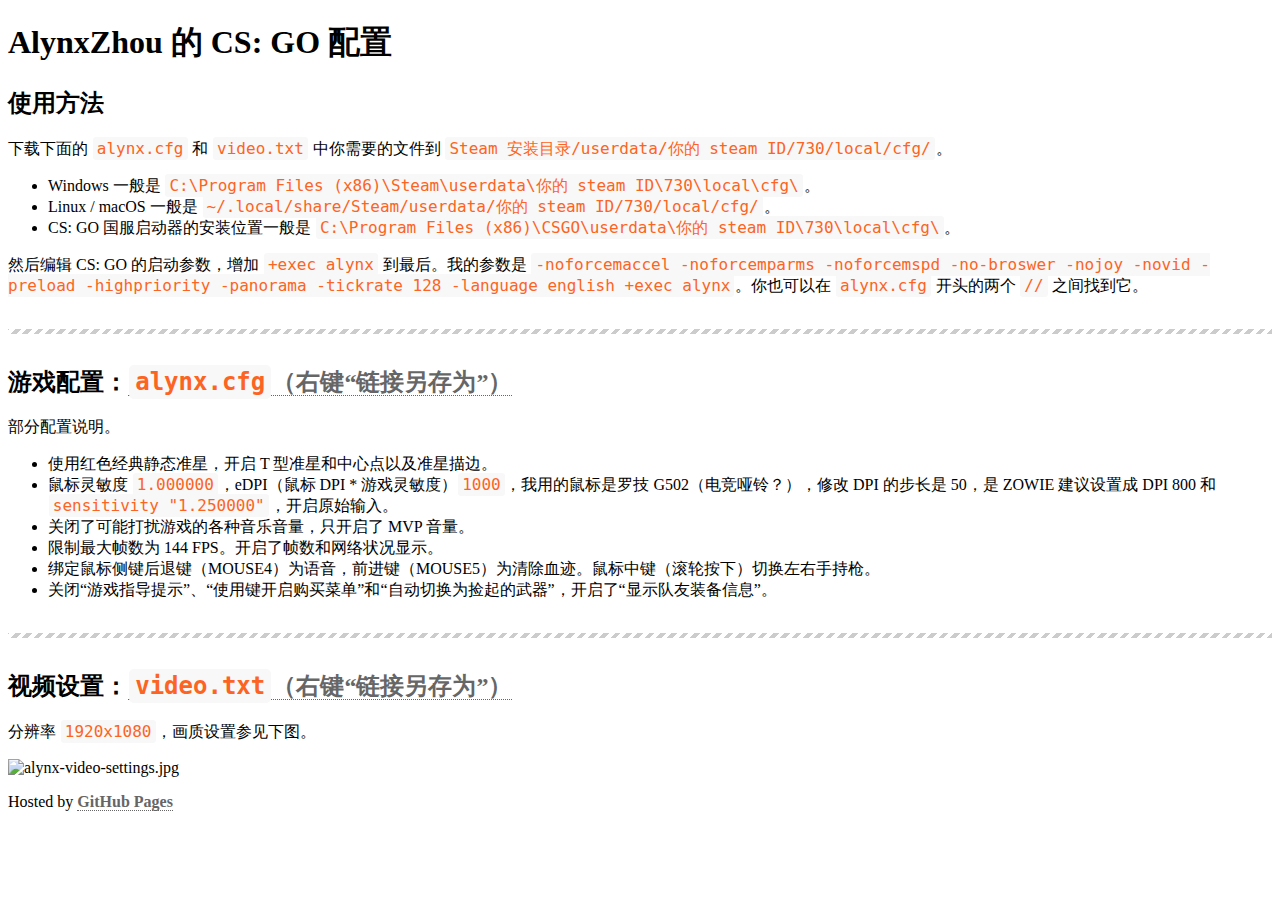
==== csgo/index.html @ 8d6d45ec "Updated CS:GO cfg." ====
<!DOCTYPE html>
<html>
  <head>
    <meta charset="utf-8">
    <meta http-equiv="X-UA-Compatible" content="IE=edge">
    <meta name="viewport" content="width=device-width, initial-scale=1, maximum-scale=1">
    <meta name="google-site-verification" content="VmX1m6eF3rZhAf1iR5DhqrbiF_5se-s902W14pPryQk">
    <meta name="theme-color" content="#33363b">
    <meta name="msapplication-TileColor" content="#33363b">
    <link rel="apple-touch-icon" sizes="180x180" href="/favicons/apple-touch-icon.png">
    <link rel="icon" type="image/png" sizes="192x192" href="/favicons/android-chrome-192x192.png">
    <link rel="icon" type="image/png" sizes="32x32" href="/favicons/favicon-32x32.png">
    <link rel="icon" type="image/png" sizes="16x16" href="/favicons/favicon-16x16.png">
    <link rel="mask-icon" href="/favicons/safari-pinned-tab.svg" color="#33363b">
    <link rel="manifest" href="/favicons/site.webmanifest">
    <meta name="msapplication-config" content="/favicons/browserconfig.xml">
    <link href="//fonts.css.network/css?family=Noto+Sans:400,700,400italic,700italic" rel="stylesheet" type="text/css">
    <link rel="stylesheet" type="text/css" href="/css/normalize.css">
    <link rel="stylesheet" type="text/css" href="/css/flex.css">
    <script type="text/javascript" src="//cdn.bootcss.com/jquery/3.1.1/jquery.min.js"></script>
    <script type="text/javascript" src="/js/animate.js"></script>
    <style type="text/css">
    main p, ul {
      text-align: left;
    }
    hr {
      height: 0.3em;
      border: none;
      margin: 2em 0;
      width: 100%;
      position: relative;
      display: block;
      -webkit-box-sizing: content-box;
      -moz-box-sizing: content-box;
      box-sizing: content-box;
      background: -webkit-repeating-linear-gradient(135deg, #ccc, #ccc 0.25em, transparent 0.25em, transparent 0.5em);
      background: -moz-repeating-linear-gradient(135deg, #ccc, #ccc 0.25em, transparent 0.25em, transparent 0.5em);
      background: -o-repeating-linear-gradient(135deg, #ccc, #ccc 0.25em, transparent 0.25em, transparent 0.5em);
      background: -ms-repeating-linear-gradient(135deg, #ccc, #ccc 0.25em, transparent 0.25em, transparent 0.5em);
      background: repeating-linear-gradient(-45deg, #ccc, #ccc 0.25em, transparent 0.25em, transparent 0.5em);
    }
    code {
      text-shadow: none;
      margin: 0.05em 0.05em;
      color: #fc6423;
      padding: 0.125em 0.25em;
      overflow: auto;
      word-wrap: break-word;
      border-radius: 0.2em;
      font-family: "Monaco for Powerline", Monaco, Menlo, Consolas, monospace;
      font-size: 1em;
      background: #f8f8f8;
      -webkit-font-feature-settings: "liga" 0;
      -moz-font-feature-settings: "liga=0";
      -moz-font-feature-settings: "liga" 0;
      -moz-font-feature-settings: "liga" 0;
      font-feature-settings: "liga" 0;
    }
    a {
      position: relative;
      color: #666;
      text-decoration: none;
      border-bottom: 0.05em dotted #666;
      -webkit-transition: 0.3s ease-in-out;
      -moz-transition: 0.3s ease-in-out;
      -o-transition: 0.3s ease-in-out;
      -ms-transition: 0.3s ease-in-out;
      transition: 0.3s ease-in-out;
    }
    a:hover {
      color: #006bde;
      border-bottom: 0.05em solid #006bde;
    }
    a:active {
      top: 0.1em;
    }
    </style>
    <title>AlynxZhou 的 CS: GO 配置</title>
  </head>
  <body>
    <header class="header animate">
      <h1>AlynxZhou 的 CS: GO 配置</h1>
    </header>
    <main class="main animate">
      <h2>使用方法</h2>
      <p>
        下载下面的 <code>alynx.cfg</code> 和 <code>video.txt</code> 中你需要的文件到 <code>Steam 安装目录/userdata/你的 steam ID/730/local/cfg/</code>。
      </p>
      <ul>
        <li>Windows 一般是 <code>C:\Program Files (x86)\Steam\userdata\你的 steam ID\730\local\cfg\</code>。</li>
        <li>Linux / macOS 一般是 <code>~/.local/share/Steam/userdata/你的 steam ID/730/local/cfg/</code>。</li>
        <li>CS: GO 国服启动器的安装位置一般是 <code>C:\Program Files (x86)\CSGO\userdata\你的 steam ID\730\local\cfg\</code>。</li>
      </ul>
      <p>
        然后编辑 CS: GO 的启动参数，增加 <code>+exec alynx</code> 到最后。我的参数是 <code>-noforcemaccel -noforcemparms -noforcemspd -no-broswer -nojoy -novid -preload -highpriority -panorama -tickrate 128 -language english +exec alynx</code>。你也可以在 <code>alynx.cfg</code> 开头的两个 <code>//</code> 之间找到它。
      </p>
      <hr>
      <h2>游戏配置：<a href="alynx.cfg" target="_blank"><code>alynx.cfg</code>（右键“链接另存为”）</a></h2>
      <p>
        部分配置说明。
      </p>
      <ul>
	<li>使用红色经典静态准星，开启 T 型准星和中心点以及准星描边。</li>
	<li>鼠标灵敏度 <code>1.000000</code>，eDPI（鼠标 DPI * 游戏灵敏度）<code>1000</code>，我用的鼠标是罗技 G502（电竞哑铃？），修改 DPI 的步长是 50，是 ZOWIE 建议设置成 DPI 800 和 <code>sensitivity "1.250000"</code>，开启原始输入。</li>
        <li>关闭了可能打扰游戏的各种音乐音量，只开启了 MVP 音量。</li>
        <li>限制最大帧数为 144 FPS。开启了帧数和网络状况显示。</li>
        <li>绑定鼠标侧键后退键（MOUSE4）为语音，前进键（MOUSE5）为清除血迹。鼠标中键（滚轮按下）切换左右手持枪。</li>
        <li>关闭“游戏指导提示”、“使用键开启购买菜单”和“自动切换为捡起的武器”，开启了“显示队友装备信息”。</li>
      </ul>
      <hr>
      <h2>视频设置：<a href="video.txt" target="_blank"><code>video.txt</code>（右键“链接另存为”）</a></h2>
      <p>
        分辨率 <code>1920x1080</code>，画质设置参见下图。
      </p>
      <p>
        <img src="alynx-video-settings.jpg" alt="alynx-video-settings.jpg">
      </p>
    </main>
    <footer class="footer host animate">
      <p>
        Hosted by <a href="https://pages.github.com" style="font-weight: bold">GitHub Pages</a>
      </p>
    </footer>
  </body>
</html>
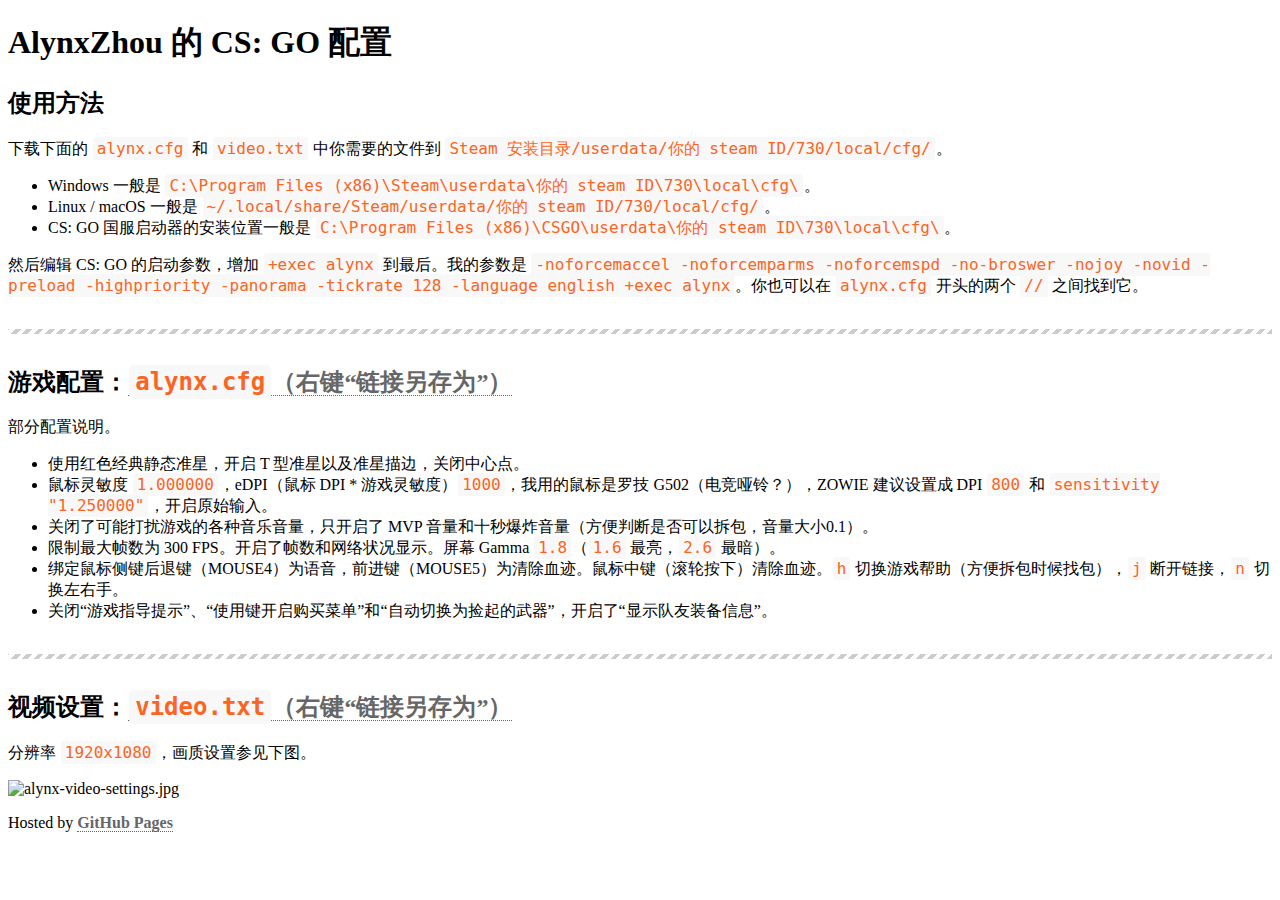
==== commit fcb1c6a9: "Website updated." ====
--- a/csgo/index.html
+++ b/csgo/index.html
@@ -100,11 +100,12 @@
         部分配置说明。
       </p>
       <ul>
-	<li>使用红色经典静态准星，开启 T 型准星和中心点以及准星描边。</li>
-	<li>鼠标灵敏度 <code>1.000000</code>，eDPI（鼠标 DPI * 游戏灵敏度）<code>1000</code>，我用的鼠标是罗技 G502（电竞哑铃？），修改 DPI 的步长是 50，是 ZOWIE 建议设置成 DPI 800 和 <code>sensitivity "1.250000"</code>，开启原始输入。</li>
-        <li>关闭了可能打扰游戏的各种音乐音量，只开启了 MVP 音量。</li>
-        <li>限制最大帧数为 144 FPS。开启了帧数和网络状况显示。</li>
-        <li>绑定鼠标侧键后退键（MOUSE4）为语音，前进键（MOUSE5）为清除血迹。鼠标中键（滚轮按下）切换左右手持枪。</li>
+	<li>使用红色经典静态准星，开启 T 型准星以及准星描边，关闭中心点。</li>
+	<li>鼠标灵敏度 <code>1.000000</code>，eDPI（鼠标 DPI * 游戏灵敏度）<code>1000</code>，我用的鼠标是罗技 G502（电竞哑铃？），ZOWIE 建议设置成 DPI <code>800</code> 和 <code>sensitivity "1.250000"</code>，开启原始输入。</li>
+        <li>关闭了可能打扰游戏的各种音乐音量，只开启了 MVP 音量和十秒爆炸音量（方便判断是否可以拆包，音量大小0.1）。</li>
+        <li>限制最大帧数为 300 FPS。开启了帧数和网络状况显示。屏幕 Gamma <code>1.8</code>（<code>1.6</code> 最亮，<code>2.6</code> 最暗）。</li>
+        <li>绑定鼠标侧键后退键（MOUSE4）为语音，前进键（MOUSE5）为清除血迹。鼠标中键（滚轮按下）清除血迹。<code>h</code> 切换游戏帮助（方便拆包时候找包），<code>j</code> 断开链接，<code>n</code>
+        切换左右手。</li>
         <li>关闭“游戏指导提示”、“使用键开启购买菜单”和“自动切换为捡起的武器”，开启了“显示队友装备信息”。</li>
       </ul>
       <hr>
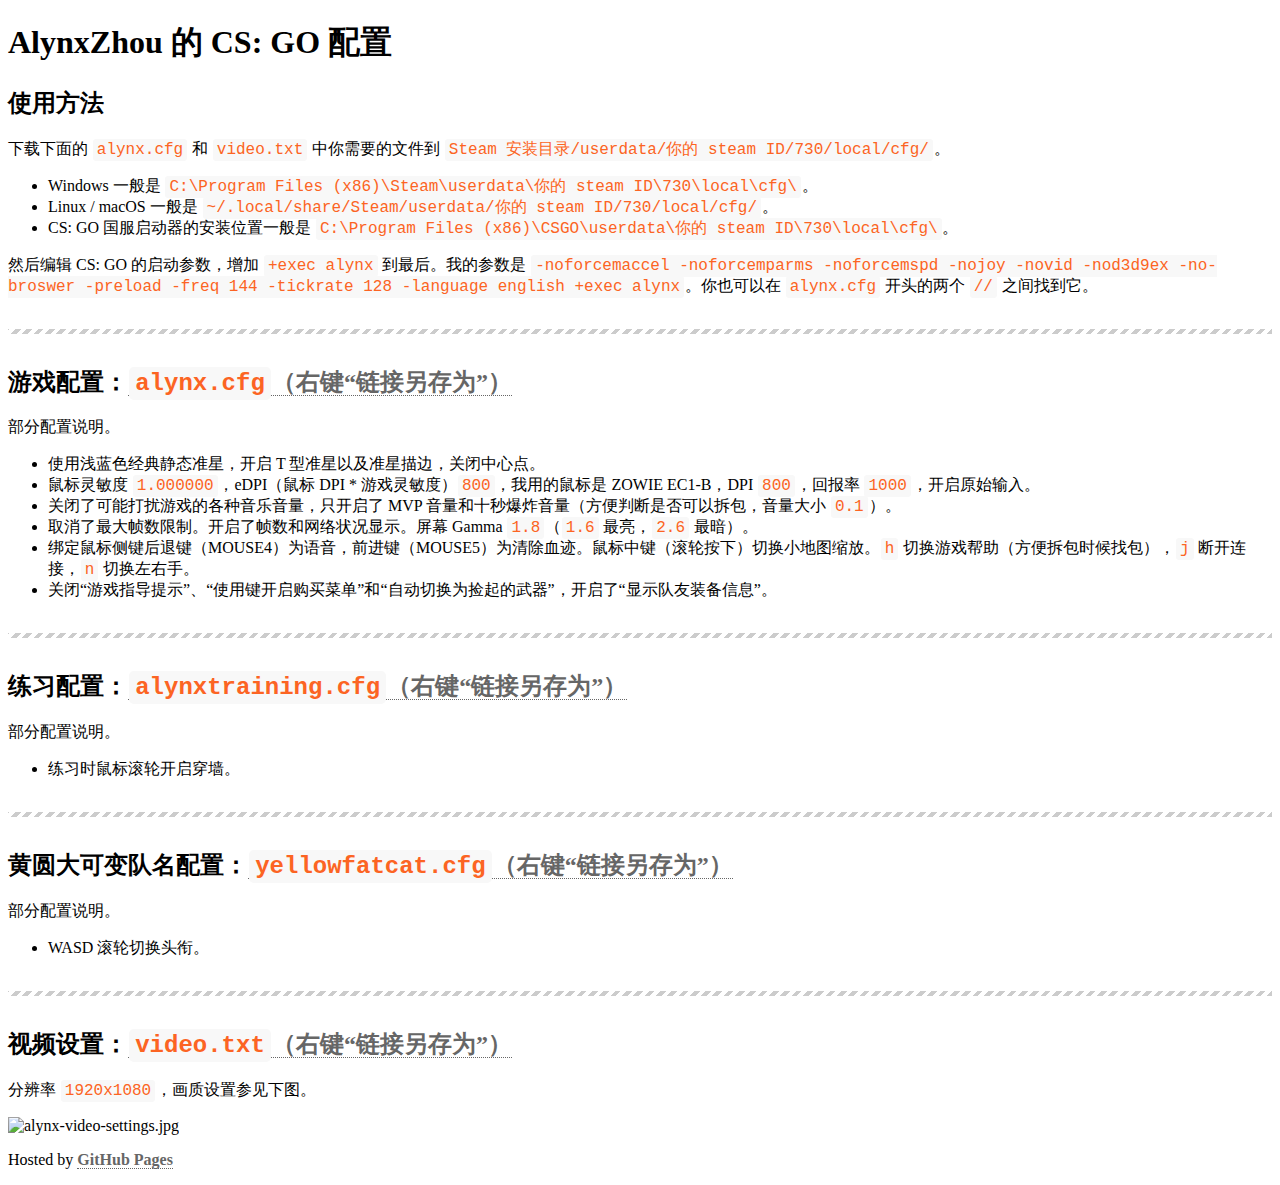
==== commit a5ba1e54: "Website updated." ====
--- a/csgo/index.html
+++ b/csgo/index.html
@@ -92,7 +92,9 @@
         <li>CS: GO 国服启动器的安装位置一般是 <code>C:\Program Files (x86)\CSGO\userdata\你的 steam ID\730\local\cfg\</code>。</li>
       </ul>
       <p>
-        然后编辑 CS: GO 的启动参数，增加 <code>+exec alynx</code> 到最后。我的参数是 <code>-noforcemaccel -noforcemparms -noforcemspd -no-broswer -nojoy -novid -preload -highpriority -panorama -tickrate 128 -language english +exec alynx</code>。你也可以在 <code>alynx.cfg</code> 开头的两个 <code>//</code> 之间找到它。
+        然后编辑 CS: GO 的启动参数，增加 <code>+exec alynx</code> 到最后。我的参数是
+      <code>-noforcemaccel -noforcemparms -noforcemspd -nojoy -novid -nod3d9ex -no-broswer -preload -freq 144 -tickrate 128 -language english +exec alynx</code>。你也可以在
+      <code>alynx.cfg</code> 开头的两个 <code>//</code> 之间找到它。
       </p>
       <hr>
       <h2>游戏配置：<a href="alynx.cfg" target="_blank"><code>alynx.cfg</code>（右键“链接另存为”）</a></h2>
@@ -100,13 +102,28 @@
         部分配置说明。
       </p>
       <ul>
-	<li>使用红色经典静态准星，开启 T 型准星以及准星描边，关闭中心点。</li>
-	<li>鼠标灵敏度 <code>1.000000</code>，eDPI（鼠标 DPI * 游戏灵敏度）<code>1000</code>，我用的鼠标是罗技 G502（电竞哑铃？），ZOWIE 建议设置成 DPI <code>800</code> 和 <code>sensitivity "1.250000"</code>，开启原始输入。</li>
-        <li>关闭了可能打扰游戏的各种音乐音量，只开启了 MVP 音量和十秒爆炸音量（方便判断是否可以拆包，音量大小0.1）。</li>
-        <li>限制最大帧数为 300 FPS。开启了帧数和网络状况显示。屏幕 Gamma <code>1.8</code>（<code>1.6</code> 最亮，<code>2.6</code> 最暗）。</li>
-        <li>绑定鼠标侧键后退键（MOUSE4）为语音，前进键（MOUSE5）为清除血迹。鼠标中键（滚轮按下）清除血迹。<code>h</code> 切换游戏帮助（方便拆包时候找包），<code>j</code> 断开链接，<code>n</code>
-        切换左右手。</li>
+	      <li>使用浅蓝色经典静态准星，开启 T 型准星以及准星描边，关闭中心点。</li>
+	      <li>鼠标灵敏度 <code>1.000000</code>，eDPI（鼠标 DPI * 游戏灵敏度）<code>800</code>，我用的鼠标是 ZOWIE EC1-B，DPI <code>800</code>，回报率 <code>1000</code>，开启原始输入。</li>
+        <li>关闭了可能打扰游戏的各种音乐音量，只开启了 MVP 音量和十秒爆炸音量（方便判断是否可以拆包，音量大小 <code>0.1</code>）。</li>
+        <li>取消了最大帧数限制。开启了帧数和网络状况显示。屏幕 Gamma <code>1.8</code>（<code>1.6</code> 最亮，<code>2.6</code> 最暗）。</li>
+        <li>绑定鼠标侧键后退键（MOUSE4）为语音，前进键（MOUSE5）为清除血迹。鼠标中键（滚轮按下）切换小地图缩放。<code>h</code> 切换游戏帮助（方便拆包时候找包），<code>j</code> 断开连接，<code>n</code> 切换左右手。</li>
         <li>关闭“游戏指导提示”、“使用键开启购买菜单”和“自动切换为捡起的武器”，开启了“显示队友装备信息”。</li>
+      </ul>
+      <hr>
+      <h2>练习配置：<a href="alynxtraining.cfg" target="_blank"><code>alynxtraining.cfg</code>（右键“链接另存为”）</a></h2>
+      <p>
+        部分配置说明。
+      </p>
+      <ul>
+	      <li>练习时鼠标滚轮开启穿墙。</li>
+      </ul>
+      <hr>
+      <h2>黄圆大可变队名配置：<a href="yellowfatcat.cfg" target="_blank"><code>yellowfatcat.cfg</code>（右键“链接另存为”）</a></h2>
+      <p>
+        部分配置说明。
+      </p>
+      <ul>
+	      <li>WASD 滚轮切换头衔。</li>
       </ul>
       <hr>
       <h2>视频设置：<a href="video.txt" target="_blank"><code>video.txt</code>（右键“链接另存为”）</a></h2>
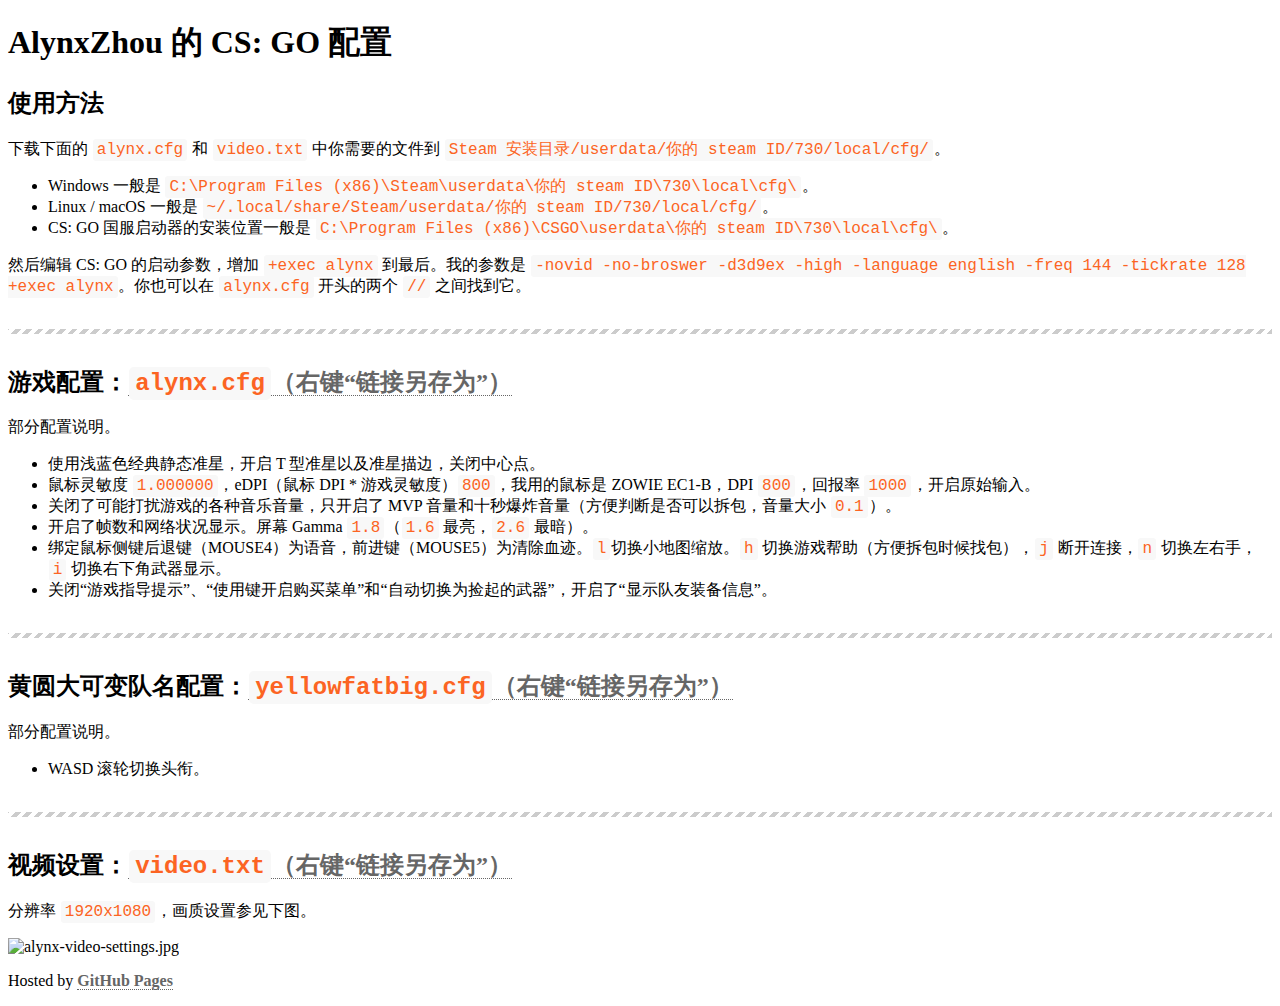
==== commit 4cc2c91b: "Website updated." ====
--- a/csgo/index.html
+++ b/csgo/index.html
@@ -7,6 +7,7 @@
     <meta name="google-site-verification" content="VmX1m6eF3rZhAf1iR5DhqrbiF_5se-s902W14pPryQk">
     <meta name="theme-color" content="#33363b">
     <meta name="msapplication-TileColor" content="#33363b">
+    <link rel="canonical" href="https://alynx.one/csgo/">
     <link rel="apple-touch-icon" sizes="180x180" href="/favicons/apple-touch-icon.png">
     <link rel="icon" type="image/png" sizes="192x192" href="/favicons/android-chrome-192x192.png">
     <link rel="icon" type="image/png" sizes="32x32" href="/favicons/favicon-32x32.png">
@@ -93,7 +94,7 @@
       </ul>
       <p>
         然后编辑 CS: GO 的启动参数，增加 <code>+exec alynx</code> 到最后。我的参数是
-      <code>-noforcemaccel -noforcemparms -noforcemspd -nojoy -novid -nod3d9ex -no-broswer -preload -freq 144 -tickrate 128 -language english +exec alynx</code>。你也可以在
+      <code>-novid -no-broswer -d3d9ex -high -language english -freq 144 -tickrate 128 +exec alynx</code>。你也可以在
       <code>alynx.cfg</code> 开头的两个 <code>//</code> 之间找到它。
       </p>
       <hr>
@@ -105,20 +106,12 @@
 	      <li>使用浅蓝色经典静态准星，开启 T 型准星以及准星描边，关闭中心点。</li>
 	      <li>鼠标灵敏度 <code>1.000000</code>，eDPI（鼠标 DPI * 游戏灵敏度）<code>800</code>，我用的鼠标是 ZOWIE EC1-B，DPI <code>800</code>，回报率 <code>1000</code>，开启原始输入。</li>
         <li>关闭了可能打扰游戏的各种音乐音量，只开启了 MVP 音量和十秒爆炸音量（方便判断是否可以拆包，音量大小 <code>0.1</code>）。</li>
-        <li>取消了最大帧数限制。开启了帧数和网络状况显示。屏幕 Gamma <code>1.8</code>（<code>1.6</code> 最亮，<code>2.6</code> 最暗）。</li>
-        <li>绑定鼠标侧键后退键（MOUSE4）为语音，前进键（MOUSE5）为清除血迹。鼠标中键（滚轮按下）切换小地图缩放。<code>h</code> 切换游戏帮助（方便拆包时候找包），<code>j</code> 断开连接，<code>n</code> 切换左右手。</li>
+        <li>开启了帧数和网络状况显示。屏幕 Gamma <code>1.8</code>（<code>1.6</code> 最亮，<code>2.6</code> 最暗）。</li>
+        <li>绑定鼠标侧键后退键（MOUSE4）为语音，前进键（MOUSE5）为清除血迹。<code>l</code>切换小地图缩放。<code>h</code> 切换游戏帮助（方便拆包时候找包），<code>j</code> 断开连接，<code>n</code> 切换左右手，<code>i</code> 切换右下角武器显示。</li>
         <li>关闭“游戏指导提示”、“使用键开启购买菜单”和“自动切换为捡起的武器”，开启了“显示队友装备信息”。</li>
       </ul>
       <hr>
-      <h2>练习配置：<a href="alynxtraining.cfg" target="_blank"><code>alynxtraining.cfg</code>（右键“链接另存为”）</a></h2>
-      <p>
-        部分配置说明。
-      </p>
-      <ul>
-	      <li>练习时鼠标滚轮开启穿墙。</li>
-      </ul>
-      <hr>
-      <h2>黄圆大可变队名配置：<a href="yellowfatcat.cfg" target="_blank"><code>yellowfatcat.cfg</code>（右键“链接另存为”）</a></h2>
+      <h2>黄圆大可变队名配置：<a href="yellowfatbig.cfg" target="_blank"><code>yellowfatbig.cfg</code>（右键“链接另存为”）</a></h2>
       <p>
         部分配置说明。
       </p>
@@ -141,3 +134,4 @@
     </footer>
   </body>
 </html>
+
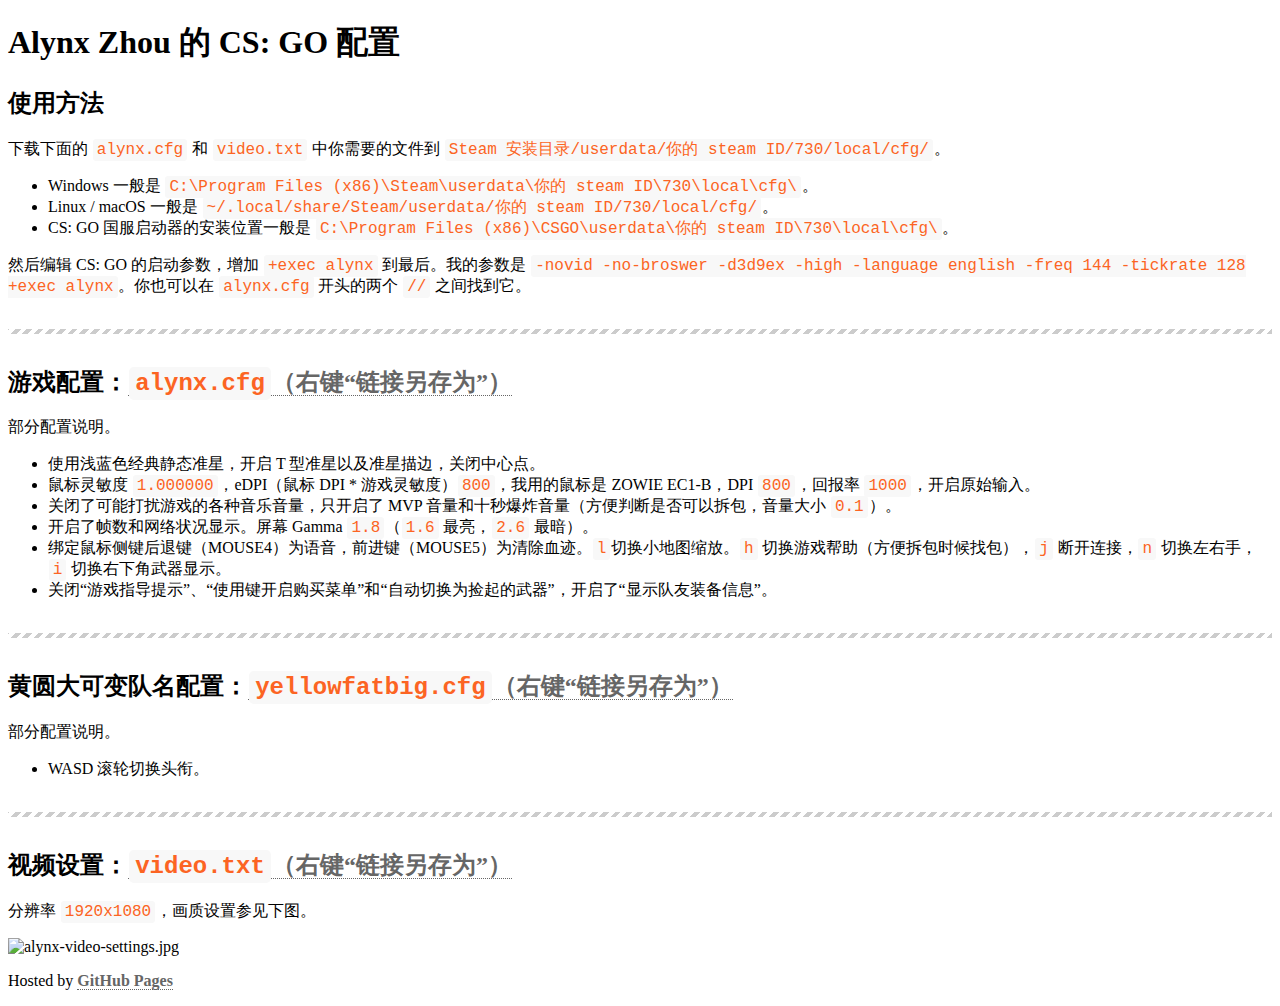
==== commit ab62c025: "Updated site." ====
--- a/csgo/index.html
+++ b/csgo/index.html
@@ -76,11 +76,11 @@
       top: 0.1em;
     }
     </style>
-    <title>AlynxZhou 的 CS: GO 配置</title>
+    <title>Alynx Zhou 的 CS: GO 配置</title>
   </head>
   <body>
     <header class="header animate">
-      <h1>AlynxZhou 的 CS: GO 配置</h1>
+      <h1>Alynx Zhou 的 CS: GO 配置</h1>
     </header>
     <main class="main animate">
       <h2>使用方法</h2>
